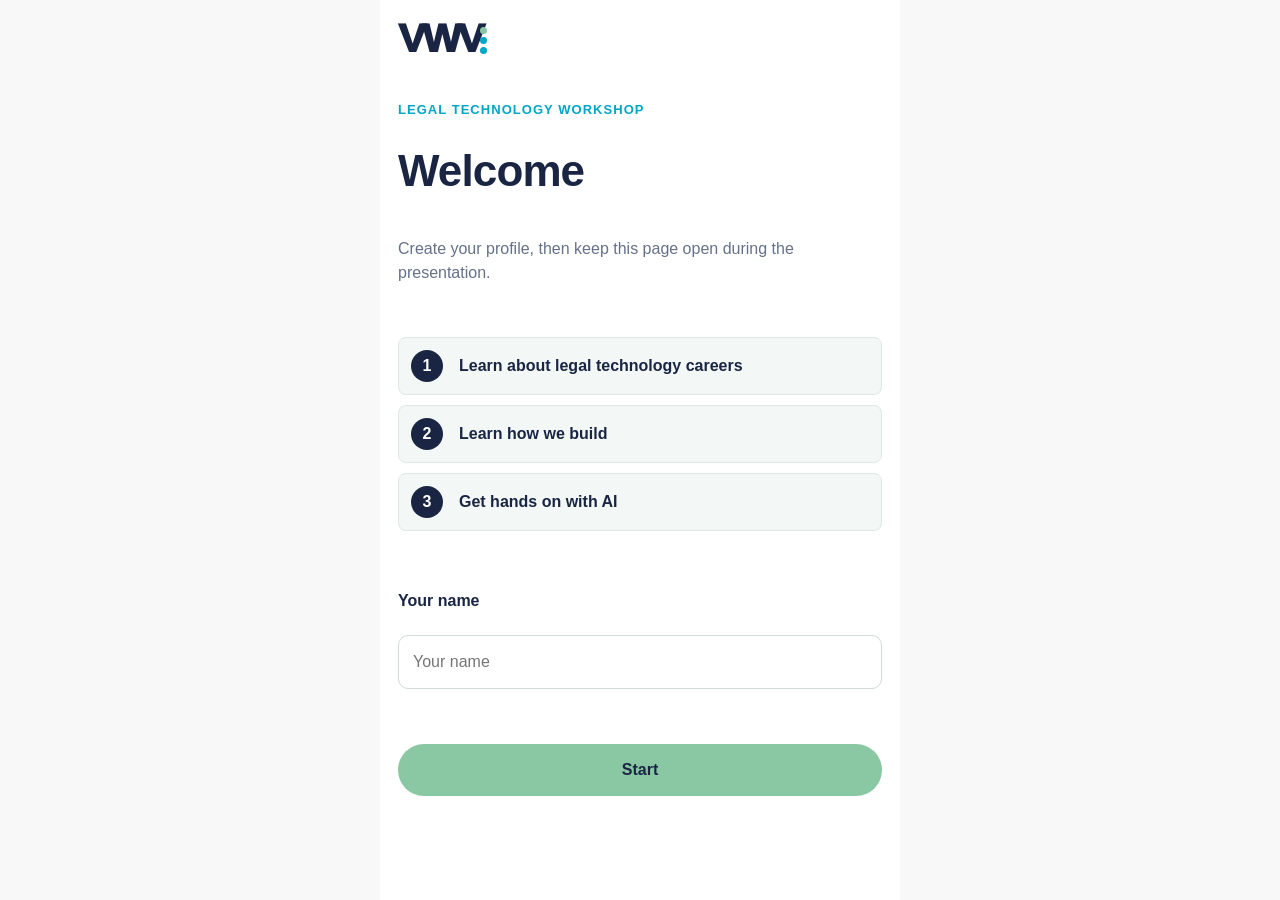
==== static/index.html @ 0f399f02 "Refine VWV brand mark" ====
<!doctype html><html><head><meta charset="utf-8"><meta name="viewport" content="width=device-width,initial-scale=1,viewport-fit=cover"><title>Prompt Playground</title><link rel="stylesheet" href="/static/style.css?v=presentation-26"></head><body><main id="app" class="phone"></main><script src="/static/presentation.js?v=presentation-18"></script><script src="/static/app.js?v=presentation-28"></script></body></html>
---- static/style.css ----
:root{
  --brand-navy:#192543;
  --brand-teal:#00a6c5;
  --brand-mint:#89c8a2;
  --accent:#00a6c5;
  --bg:#f7f8f7;
  --ink:#192543;
  --muted:#657089;
  --surface:#ffffff;
  --surface-soft:#f3f8f6;
  --line:#dfe8e8;
  --line-soft:#edf2f1;
}

*{box-sizing:border-box}
html{min-height:100%;-webkit-text-size-adjust:100%;text-size-adjust:100%}
body{margin:0;min-height:100%;background:var(--bg);color:var(--ink);font-family:"Articulat CF",-apple-system,BlinkMacSystemFont,"Segoe UI",Roboto,Arial,sans-serif;line-height:1.5}
h1,h2,h3{line-height:1.15}
input,textarea,button,select{font:inherit}
input,textarea,select{width:100%;border:1px solid #cfdada;border-radius:10px;padding:14px;background:white;color:var(--ink);font-size:16px}
input:focus,textarea:focus,select:focus{outline:3px solid #00a6c533;border-color:var(--brand-teal)}
textarea{min-height:68dvh;resize:vertical}
textarea.short{min-height:130px}

.brand-mark{display:inline-flex;align-items:center;gap:5px;color:var(--brand-navy);line-height:1}
.brand-mark strong{font-family:"Arial Black","Aptos Black","Segoe UI Black",Arial,sans-serif;font-size:clamp(34px,3vw,52px);font-weight:950;letter-spacing:-.09em;transform:scaleX(1.08);transform-origin:left center}
.brand-dots{display:inline-flex;flex-direction:column;gap:3px;align-self:center;transform:translateY(1px)}
.brand-dots i{display:block;width:.16em;height:.16em;min-width:7px;min-height:7px;max-width:9px;max-height:9px;border-radius:999px;background:var(--brand-teal)}
.brand-dots i:first-child{background:var(--brand-mint)}
.phone{width:min(100%,520px);margin:0 auto;min-height:100dvh;background:white;padding:calc(20px + env(safe-area-inset-top)) max(18px,env(safe-area-inset-left)) calc(104px + env(safe-area-inset-bottom)) max(18px,env(safe-area-inset-right));overflow-x:hidden}
.phone-screen{display:flex;flex-direction:column;gap:14px;min-height:calc(100dvh - 124px - env(safe-area-inset-top) - env(safe-area-inset-bottom));min-width:0}
.phone-head{display:flex;align-items:center;justify-content:space-between;gap:12px;padding-bottom:14px;margin-bottom:6px;border-bottom:1px solid var(--line-soft)}
.phone-head .brand-mark strong{font-size:28px}
.status-live{display:inline-flex;align-items:center;gap:8px;color:var(--brand-navy);font-weight:900}
.status-live::before{content:"";width:9px;height:9px;border-radius:999px;background:var(--brand-mint);box-shadow:0 0 0 4px #89c8a233}
.active-slide-banner{position:relative;display:grid;gap:5px;background:var(--surface-soft);border:1px solid var(--line-soft);border-left:5px solid var(--brand-teal);border-radius:10px;padding:14px 16px;margin:16px 0;color:var(--brand-navy)}
.active-slide-banner span{font-size:12px;font-weight:900;text-transform:uppercase;letter-spacing:.1em;color:var(--brand-teal)}
.active-slide-banner strong{font-size:20px;line-height:1.15}
.active-slide-banner em{font-style:normal;font-size:12px;font-weight:800;letter-spacing:.06em;text-transform:uppercase;color:var(--muted)}
.profile-intro .brand-mark{margin-bottom:28px}
.profile-intro h1{font-size:44px;margin:4px 0 10px;color:var(--brand-navy);letter-spacing:-.02em}
.profile-intro label{display:block;font-weight:900;margin:22px 0 8px}
.outcomes{list-style:none;margin:22px 0;padding:0;display:grid;gap:10px;counter-reset:outcome}
.outcomes li{counter-increment:outcome;display:grid;grid-template-columns:38px 1fr;gap:10px;align-items:center;background:var(--surface-soft);border:1px solid var(--line);border-radius:8px;padding:12px}
.outcomes li::before{content:counter(outcome);display:grid;place-items:center;width:32px;height:32px;border-radius:999px;background:var(--brand-navy);color:white;font-weight:900}
.top{display:flex;justify-content:space-between;gap:12px;align-items:center}
.bot-builder-view,.test-view{min-height:calc(100dvh - 128px - env(safe-area-inset-top) - env(safe-area-inset-bottom))}
.bot-workspace-head{display:flex;align-items:flex-start;justify-content:space-between;gap:12px;padding-bottom:12px;border-bottom:1px solid var(--line-soft)}
.bot-workspace-head strong{display:block;color:var(--muted);font-size:14px;margin-bottom:3px;overflow-wrap:anywhere}
.bot-workspace-head h1{font-size:28px;margin:0;color:var(--brand-navy);letter-spacing:-.02em}
.test-head h1{font-size:34px}
.badge,.tag{font-size:13px;color:var(--brand-navy);background:var(--surface-soft);border:1px solid var(--line);border-radius:999px;padding:4px 10px}
.instruction-editor{display:flex;flex:1;min-height:0;flex-direction:column;gap:8px;font-weight:900}
.instruction-editor span{font-size:13px;text-transform:uppercase;letter-spacing:.08em;color:var(--brand-teal)}
.instruction-input{flex:1;min-height:clamp(360px,58dvh,720px);line-height:1.45;border-radius:14px;background:#fbfdfc;box-shadow:inset 0 1px 0 #19254308}
.class-requirements{background:var(--surface-soft);border:1px solid var(--line);border-radius:10px;padding:12px 14px}
.class-requirements h2{font-size:15px;margin:0 0 8px}
.class-requirements ul{margin:0;padding-left:19px}
.class-requirements li{margin:4px 0}
.bar{position:fixed;left:50%;bottom:0;transform:translateX(-50%);max-width:520px;width:100%;display:flex;gap:10px;padding:14px max(18px,env(safe-area-inset-left)) calc(14px + env(safe-area-inset-bottom)) max(18px,env(safe-area-inset-right));background:rgba(255,255,255,.97);border-top:1px solid var(--line);box-shadow:0 -12px 34px #19254314;z-index:5}
.bar .btn{flex:1;min-width:0}
.btn{border:0;border-radius:999px;min-height:48px;padding:14px 18px;font-weight:800;cursor:pointer;touch-action:manipulation}
.phone-action{display:flex;gap:10px;margin-top:auto;width:100%}
.phone-action .btn{width:100%}
.primary{background:var(--brand-mint);color:var(--brand-navy)}
.secondary{background:#eef3f2;color:var(--brand-navy)}
.danger{background:#ffe4e6;color:#9f1239}
.danger.confirm-delete-slide{background:#be123c;color:white}
.btn:disabled{opacity:.5;cursor:not-allowed}
.drawer{position:fixed;left:50%;right:auto;bottom:0;transform:translateX(-50%);width:min(100%,520px);background:white;border-radius:18px 18px 0 0;padding:22px max(22px,env(safe-area-inset-left)) calc(22px + env(safe-area-inset-bottom)) max(22px,env(safe-area-inset-right));box-shadow:0 -12px 40px #19254322;z-index:6;max-height:82dvh;overflow:auto}
.close{float:right}

.chat{display:flex;flex-direction:column;gap:12px}
.transcript-chat{flex:1;min-height:180px;padding-bottom:2px}
.msg{max-width:min(86%,420px);padding:12px 14px;border-radius:18px;white-space:pre-wrap;overflow-wrap:anywhere}
.client{align-self:flex-start;background:#f0f2f5}
.bot{align-self:flex-end;background:#e2f4ef}
.label{font-size:12px;color:var(--muted);font-weight:700;margin-bottom:3px}
.typing{display:inline-block;color:var(--muted);min-width:18px;animation:pulse 1s ease-in-out infinite}
@keyframes pulse{50%{opacity:.35}}
.notice{background:#fff7ed;border:1px solid #fed7aa;border-radius:12px;color:#9a3412;padding:10px 12px}
.notice.success{background:#eafaf3;border-color:#bfe6d2;color:#1b6b4b;font-weight:800}
.notice.success::before{content:"\2713  ";font-weight:900}

.score-panel{margin:22px 0 12px;border:1px solid var(--line);border-radius:8px;padding:16px;background:var(--surface-soft)}
.score-panel h3{margin:0 0 10px;font-size:17px}
.objectives{list-style:none;margin:0 0 18px;padding:0;display:grid;gap:8px}
.objectives li{display:flex;gap:10px;align-items:flex-start}
.objectives span{min-width:34px;text-align:center;border-radius:999px;padding:2px 6px;font-size:12px;font-weight:800;background:#eef2f6;color:#475467}
.objectives .yes span{background:#dcfce7;color:#166534}
.objectives small{display:block;color:var(--muted)}
.skills{display:grid;gap:8px;margin-bottom:16px}
.skill{display:grid;grid-template-columns:88px 1fr 44px;gap:10px;align-items:center}
.dots{display:flex;gap:5px}
.dots i{display:block;width:18px;height:10px;border-radius:999px;background:#e4e7ec}
.dots i.on{background:var(--brand-teal)}
.tip{border:2px solid #f9c74f;background:#fff8db;border-radius:8px;padding:14px}
.tip strong{font-size:14px;text-transform:uppercase;letter-spacing:.04em}
.tip p{font-size:18px;font-weight:700;margin:4px 0 0}
.muted{color:var(--muted)}
.eyebrow{font-weight:900;text-transform:uppercase;letter-spacing:.08em;color:var(--brand-teal);font-size:13px;margin:0 0 8px}
.companion-view{padding-bottom:8px}
.companion{display:flex;flex-direction:column;gap:10px;min-width:0}
.companion h1{font-size:34px;margin:6px 0 12px}
.companion p{font-size:18px}
.input-companion{flex:1}
.phone-textarea{flex:1;min-height:clamp(180px,34dvh,360px);resize:none}
.phone-textarea.compact-textarea{flex:none;min-height:clamp(92px,15dvh,140px)}
.phone-list{list-style:none;margin:18px 0 0;padding:0;display:grid;gap:10px}
.phone-list li{display:grid;grid-template-columns:58px minmax(0,1fr);gap:10px;align-items:start;background:#f8fafc;border:1px solid var(--line-soft);border-radius:8px;padding:10px;overflow-wrap:anywhere}
.vote{border:0;border-radius:999px;background:var(--brand-navy);color:white;font-weight:900;padding:6px 8px}

.podium{min-height:100vh;padding:clamp(24px,3vw,56px);background:radial-gradient(130% 90% at 100% -10%,#e9f6f3 0%,#f5f8f7 42%,#f5f8f7 100%)}
.podium-shell{width:100%;max-width:1760px;margin:0 auto}
.podium-header{display:grid;grid-template-columns:minmax(320px,1fr) auto;gap:24px;align-items:center;margin-bottom:22px}
.podium-title .brand-mark{margin-bottom:18px}
.podium-title h1{margin:0;font-size:clamp(34px,3vw,56px);line-height:1.02;color:var(--brand-navy);letter-spacing:-.02em}
.podium-title p{margin:8px 0 0;color:var(--muted);font-size:clamp(17px,1.15vw,22px);font-weight:700}
.podium-actions{display:flex;gap:12px;align-items:center;justify-content:flex-end}
.podium-actions select{min-width:320px;background:var(--surface);font-weight:700}

.summary-strip{display:grid;grid-template-columns:repeat(4,minmax(170px,1fr));gap:16px;margin:0 0 18px}
.summary-strip>div{background:var(--surface);border:1px solid var(--line);border-radius:8px;padding:18px 20px}
.summary-strip span{display:block;color:var(--muted);font-weight:800;font-size:15px}
.summary-strip strong{display:block;font-size:clamp(34px,3vw,52px);line-height:1;margin-top:6px}
.distribution div{display:flex;align-items:end;gap:7px;height:54px;margin-top:8px}
.distribution i,.progression i{display:block;width:20px;border-radius:5px}

.sortbar{display:flex;gap:10px;margin:0 0 18px}
.grid{display:grid;grid-template-columns:repeat(auto-fit,minmax(300px,1fr));gap:18px;align-items:stretch}
.card{background:var(--surface);border:1px solid var(--line);border-radius:8px;padding:22px;cursor:pointer;min-height:230px;display:flex;flex-direction:column}
.card:hover{border-color:var(--brand-teal);transform:translateY(-1px)}
.card h2{font-size:clamp(26px,1.75vw,36px);margin:0 0 8px;overflow-wrap:anywhere}
.card p{margin:8px 0}
.hot{outline:4px solid #b2f7c8}
.card-score{display:flex;align-items:baseline;gap:12px;margin:14px 0 10px}
.card-score strong{font-size:clamp(42px,4vw,72px);line-height:1}
.card-score span{font-size:clamp(20px,1.8vw,30px);font-weight:900}
.progression{display:flex;align-items:end;gap:7px;min-height:50px;margin:10px 0 12px}
.progression.empty{display:block;color:var(--muted);font-weight:800}

.detail-shell{height:calc(100vh - clamp(40px,5vw,96px));display:flex;flex-direction:column;min-height:0}
.detail-header{grid-template-columns:auto 1fr;margin-bottom:14px}
.detail{display:grid;grid-template-columns:minmax(360px,.9fr) minmax(560px,1.1fr);gap:22px;min-height:0;flex:1}
.pane{background:var(--surface);border:1px solid var(--line);border-radius:8px;padding:clamp(20px,1.8vw,34px);overflow:auto;font-size:clamp(20px,1.35vw,28px)}
.pane h2{font-size:clamp(26px,2vw,40px);margin:0 0 18px}
.pane .msg{max-width:88%;font-size:clamp(18px,1.2vw,25px)}
.pane .score-panel{font-size:18px}
.instruction{white-space:pre-wrap;font-family:ui-monospace,SFMono-Regular,Menlo,monospace;font-size:clamp(18px,1.15vw,24px);line-height:1.55}
.history{display:flex;flex-wrap:wrap;gap:8px;margin-top:22px}
.history button{margin:0}
.history .selected{outline:3px solid var(--brand-teal)}
.progression-header{display:flex;gap:12px;align-items:center;flex-wrap:wrap;background:var(--surface);border:1px solid var(--line);border-radius:8px;padding:14px 18px;font-size:clamp(20px,1.8vw,32px);font-weight:900}
.progression-header span{border-radius:999px;padding:6px 12px}

.score-low{background:#fee2e2!important;color:#991b1b!important}
.score-mid{background:#fef3c7!important;color:#92400e!important}
.score-high{background:#dcfce7!important;color:#166534!important}
.progression .score-low,.distribution .score-low{background:#ef4444!important}
.progression .score-mid,.distribution .score-mid{background:#f59e0b!important}
.progression .score-high,.distribution .score-high{background:#22c55e!important}
.podium .score-panel h3{font-size:clamp(24px,1.7vw,34px)}
.podium .tip p{font-size:clamp(22px,1.7vw,32px)}
.podium .skill{grid-template-columns:130px 1fr 60px;font-size:20px}
.podium .dots i{width:28px;height:14px}

.presentation-shell{position:relative;height:calc(100vh - clamp(48px,6vw,112px));display:flex;flex-direction:column;overflow:hidden}
.presentation-shell.slide-enter{animation:podium-slide-forward .28s cubic-bezier(.2,.8,.2,1) both}
.presentation-shell.slide-enter.slide-back{animation-name:podium-slide-back}
@keyframes podium-slide-forward{from{opacity:0;transform:translateX(28px)}to{opacity:1;transform:translateX(0)}}
@keyframes podium-slide-back{from{opacity:0;transform:translateX(-28px)}to{opacity:1;transform:translateX(0)}}
.presentation-top{position:relative;flex:none;display:block;padding-right:clamp(140px,13vw,184px);margin-bottom:clamp(16px,2.6vh,40px)}
.brand-row{display:flex;align-items:center;gap:20px;margin-bottom:clamp(10px,1.6vh,18px);flex-wrap:wrap}
.brand-row .brand-mark strong{font-size:clamp(32px,3.6vh,44px)}
.slide-section{display:inline-flex;align-items:center;font-size:clamp(13px,1vw,15px);font-weight:900;text-transform:uppercase;letter-spacing:.14em;color:var(--brand-teal);background:var(--surface-soft);border:1px solid #cdeaf0;border-radius:999px;padding:7px 15px}
.slide-heading{max-width:1180px}
.presentation-top h1{font-size:clamp(38px,calc(3.1vw + 1.5vh),82px);line-height:1;margin:0;color:var(--brand-navy);letter-spacing:-.035em}
.slide-heading::after{content:"";display:block;width:88px;height:7px;border-radius:999px;margin-top:clamp(12px,1.6vh,24px);background:linear-gradient(90deg,var(--brand-teal),var(--brand-mint))}
.join-box{position:absolute;top:0;right:0;background:white;color:var(--brand-navy);border:1px solid var(--line);border-radius:12px;padding:10px 10px 8px;display:grid;place-items:center;box-shadow:0 10px 28px #19254314}
.qr-code{width:clamp(96px,9vw,120px);height:clamp(96px,9vw,120px);background:white;border:0;border-radius:6px;padding:2px}
.join-caption{display:block;margin-top:6px;font-size:11px;font-weight:900;text-transform:uppercase;letter-spacing:.09em;color:var(--brand-navy)}
.presentation-card{background:transparent;border:0;border-radius:0;padding:clamp(8px,1.4vh,24px) 0;box-shadow:none;flex:1;min-height:0;overflow:auto}
.presentation-card p{font-size:clamp(22px,calc(1.5vw + 1vh),44px);line-height:1.15;margin:0 0 clamp(14px,2.2vh,26px);max-width:1200px}
.presentation-card li{font-size:clamp(19px,calc(0.95vw + 0.85vh),32px)}
.standard-slide ul{display:grid;grid-template-columns:1fr;gap:clamp(9px,1.4vh,14px);margin:clamp(12px,2.2vh,26px) 0 0;padding:0;list-style:none}
.standard-slide li{margin:0;background:var(--surface-soft);border:1px solid var(--line);border-radius:10px;padding:clamp(11px,1.7vh,20px) 22px;font-weight:850}
.interaction-slide{display:grid;grid-template-columns:minmax(0,1.15fr) minmax(280px,.85fr);gap:28px;align-items:stretch;flex:1;min-height:0;overflow:auto}
.activity-metrics{display:grid;grid-template-columns:repeat(3,minmax(120px,1fr));gap:12px;margin:28px 0}
.activity-metrics span{background:var(--surface-soft);border:1px solid var(--line);border-radius:8px;padding:18px;font-weight:900;color:var(--muted)}
.activity-metrics b{display:block;font-size:clamp(38px,4vw,72px);line-height:1;color:var(--ink)}
.activity-callout{background:var(--brand-mint);border:0;border-radius:8px;padding:28px;color:var(--brand-navy)}
.activity-callout strong{display:block;color:var(--brand-navy);font-size:18px;text-transform:uppercase;letter-spacing:.06em}
.activity-callout p{font-size:clamp(28px,2.5vw,46px);font-weight:900;margin:10px 0 0}
.mini-requirements{border-left:6px solid var(--brand-teal);background:var(--surface-soft);border-radius:8px;padding:18px;margin-top:18px}
.mini-requirements h3{margin:0 0 8px}
.mini-requirements li{font-size:20px;margin:4px 0}
.presentation-controls{position:absolute;left:50%;bottom:clamp(14px,2.2vh,26px);transform:translateX(-50%) translateY(150%);z-index:5;display:flex;align-items:center;gap:14px;flex-wrap:wrap;max-width:calc(100% - clamp(24px,5vw,72px));padding:12px 16px;background:var(--surface);border:1px solid var(--line);border-radius:999px;box-shadow:0 16px 44px #19254326;opacity:0;pointer-events:none;transition:transform .28s ease,opacity .28s ease}
.podium.reveal-controls .presentation-controls,.presentation-controls:focus-within{transform:translateX(-50%) translateY(0);opacity:1;pointer-events:auto}
.presenter-hint{position:absolute;left:50%;bottom:clamp(10px,1.6vh,18px);transform:translateX(-50%);z-index:4;pointer-events:none;font-size:11px;font-weight:900;letter-spacing:.14em;text-transform:uppercase;color:var(--muted);background:rgba(255,255,255,.72);border:1px solid var(--line-soft);border-radius:999px;padding:5px 14px;opacity:.66;transition:opacity .2s ease}
.presenter-hint::before{content:"\2303  "}
.podium.reveal-controls .presenter-hint{opacity:0}
.presenter-nav{display:flex;align-items:center;gap:12px}
.presenter-tools{display:flex;align-items:center;gap:8px;flex-wrap:wrap;padding-left:14px;border-left:1px solid var(--line)}
.slide-count{font-weight:900;color:var(--brand-navy);font-size:clamp(18px,1.3vw,22px);letter-spacing:.02em;padding:0 6px;white-space:nowrap}
.slide-count i{color:var(--muted);font-style:normal;margin:0 7px}
.btn.ghost{background:transparent;color:var(--muted);padding:12px 16px}
.btn.ghost:hover{background:var(--surface-soft);color:var(--brand-navy)}
#reset:hover{background:#ffe4e6;color:#9f1239}
.edit-slide-panel{position:fixed;top:24px;right:24px;bottom:24px;width:min(520px,calc(100vw - 48px));z-index:20;background:var(--brand-navy);color:white;border:0;border-radius:8px;box-shadow:0 24px 70px #19254355;padding:22px;overflow:auto}
.edit-slide-panel header{display:flex;align-items:flex-start;justify-content:space-between;gap:14px;margin-bottom:18px}
.edit-slide-panel h2{font-size:28px;margin:0;line-height:1.05;overflow-wrap:anywhere}
.edit-slide-panel .eyebrow{color:var(--brand-mint)}
.edit-slide-panel label{display:block;margin:14px 0;color:#e7f4ef;font-weight:900}
.edit-slide-panel input,.edit-slide-panel textarea,.edit-slide-panel select{margin-top:7px;background:#101b35;color:white;border-color:#3a4968;border-radius:8px;padding:12px;min-height:0}
.edit-slide-panel textarea{resize:vertical}
.edit-slide-panel input:focus,.edit-slide-panel textarea:focus,.edit-slide-panel select:focus{outline:3px solid #00a6c555;border-color:var(--brand-teal)}
.icon-close{border:0;background:#263554;color:white;border-radius:999px;width:40px;height:40px;font-weight:900;cursor:pointer}
.edit-slide-actions{display:flex;justify-content:flex-end;gap:10px;margin-top:18px;flex-wrap:wrap}
.slide-list-panel{position:fixed;top:24px;left:24px;bottom:24px;width:min(620px,calc(100vw - 48px));z-index:19;background:var(--brand-navy);color:white;border:0;border-radius:8px;box-shadow:0 24px 70px #19254355;padding:22px;overflow:auto}
.slide-list-panel header{display:flex;align-items:flex-start;justify-content:space-between;gap:14px;margin-bottom:18px}
.slide-list-panel h2{font-size:34px;margin:0;line-height:1}
.slide-list-panel .eyebrow{color:var(--brand-mint)}
.slide-list-actions{display:flex;align-items:center;justify-content:space-between;gap:12px;margin-bottom:16px}
.slide-list-actions span{color:#cbd5e1;font-weight:800}
.slide-rows{display:grid;gap:0}
.slide-drop-zone{position:relative;height:12px;border-radius:999px;transition:height .16s ease,background .16s ease}
.slide-drop-zone::before{content:"";position:absolute;left:44px;right:12px;top:50%;height:2px;background:#344464;opacity:.35;transform:translateY(-50%);border-radius:999px;transition:height .16s ease,background .16s ease,opacity .16s ease}
.slide-drop-zone.drop-target{height:28px;background:#00a6c51a}
.slide-drop-zone.drop-target::before{height:4px;background:var(--brand-teal);opacity:1}
.slide-row{display:grid;grid-template-columns:34px 44px minmax(0,1fr) auto;gap:10px;align-items:center;background:#101b35;border:1px solid #344464;border-radius:8px;padding:10px;cursor:grab;transition:background .16s ease,border-color .16s ease,box-shadow .16s ease,opacity .16s ease,transform .16s ease}
.slide-row:active{cursor:grabbing}
.slide-row.dragging{opacity:.48;transform:scale(.992)}
.slide-row.selected{border-color:var(--brand-mint);box-shadow:0 0 0 3px #89c8a244}
.drag-handle{display:grid;place-items:center;width:34px;height:44px;border:0;background:transparent;color:var(--brand-mint);font-weight:900;text-align:center;letter-spacing:-1px;border-radius:8px;pointer-events:none}
.drag-handle:focus-visible{outline:3px solid #00a6c555;outline-offset:2px}
.quick-nav-arrow{display:grid;place-items:center;width:44px;height:44px;border:1px solid #3a4968;border-radius:999px;background:#263554;color:white;font-weight:900;cursor:pointer}
.quick-nav-arrow:hover{background:var(--brand-teal);border-color:var(--brand-teal)}
.slide-row-main{border:0;background:transparent;color:white;text-align:left;padding:4px;cursor:pointer;min-width:0}
.slide-row-main strong{display:block;font-size:18px;line-height:1.15;overflow-wrap:anywhere}
.slide-row-main small{display:block;color:#cbd5e1;font-weight:800;margin-top:4px}
.live-slide-pill{display:inline-block;margin-left:8px;background:var(--brand-mint);color:var(--brand-navy);border-radius:999px;padding:3px 8px;font-size:12px;text-transform:uppercase;letter-spacing:.06em;vertical-align:middle}
.curation-layout{display:grid;grid-template-columns:minmax(360px,.9fr) minmax(520px,1.1fr);gap:22px;flex:1;min-height:0}
.curation-layout>section{background:var(--surface);border:1px solid var(--line);border-top:5px solid var(--brand-teal);border-radius:8px;padding:24px;overflow:auto}
.curation-layout h2{font-size:clamp(28px,2vw,42px);margin:0 0 18px}
.idea-pool{display:grid;gap:12px}
.idea-card{background:var(--surface-soft);border:1px solid var(--line);border-radius:8px;padding:16px;display:flex;flex-wrap:wrap;gap:8px;align-items:center;cursor:grab}
.idea-card:active{cursor:grabbing}
.idea-card p{font-size:clamp(18px,1.3vw,26px);margin:0;flex:1 1 100%}
.requirements-idea-pool{gap:7px}
.requirements-idea-card{display:grid;grid-template-columns:minmax(0,1fr) auto;gap:10px;padding:8px 10px;align-items:center;min-height:0}
.requirements-idea-card p{font-size:clamp(14px,.95vw,18px);line-height:1.18;flex:initial;display:-webkit-box;-webkit-line-clamp:2;-webkit-box-orient:vertical;overflow:hidden}
.requirements-idea-card .btn{min-height:34px;padding:7px 11px;font-size:13px}
.drop-zone{outline:2px dashed #a8d9c0;outline-offset:-10px}
.captured-requirements{transition:outline-color .16s ease,background .16s ease}
.captured-requirements.drag-over{outline:2px dashed var(--brand-teal);outline-offset:-10px;background:#00a6c50a}
.captured-list{list-style:none;counter-reset:req;display:grid;gap:clamp(6px,.8vh,10px);margin:0;padding:0}
.captured-list li{counter-increment:req;display:flex;align-items:center;gap:14px;padding:clamp(8px,1vh,12px) 4px;border-bottom:1px solid var(--line-soft);font-size:clamp(17px,1.25vw,24px);font-weight:800;color:var(--brand-navy)}
.captured-list li::before{content:counter(req);flex:none;display:grid;place-items:center;width:30px;height:30px;border-radius:999px;background:var(--brand-navy);color:#fff;font-size:14px;font-weight:900}
.captured-list li span{flex:1;min-width:0;overflow-wrap:anywhere}
.req-remove{flex:none;border:1px solid var(--line);background:transparent;color:var(--muted);border-radius:999px;min-height:0;padding:6px 12px;font-size:13px;font-weight:800;cursor:pointer;transition:background .15s ease,color .15s ease,border-color .15s ease}
.req-remove:hover{background:#ffe4e6;border-color:#ffd0d6;color:#9f1239}
.count-pill{display:inline-grid;place-items:center;min-width:30px;height:26px;padding:0 9px;border-radius:999px;background:var(--surface-soft);border:1px solid #cdeaf0;color:var(--brand-teal);font-size:15px;font-weight:900;vertical-align:middle}
.empty-hint{font-size:clamp(15px,1.05vw,19px);line-height:1.4}
.curation-foot{margin-top:14px;font-size:14px}
.process-stage-board{display:grid;grid-template-columns:repeat(auto-fit,minmax(170px,1fr));gap:12px}
.stage{background:var(--surface-soft);border:1px solid var(--line);border-radius:8px;padding:14px;min-height:190px}
.stage h3{font-size:22px;margin:0 0 12px}
.stage p{background:white;border:1px solid var(--line);border-radius:8px;padding:8px;margin:8px 0}
.qna-review{display:grid;grid-template-columns:minmax(280px,.55fr) minmax(520px,1.45fr);gap:22px;flex:1;min-height:0}
.qna-summary,.question-list{background:var(--surface);border:1px solid var(--line);border-radius:8px;padding:26px}
.qna-summary p{font-size:clamp(24px,2vw,38px);line-height:1.2;margin:0 0 20px}
.qna-summary strong{display:block;font-size:clamp(72px,8vw,140px);line-height:.9}
.qna-summary span{display:block;font-size:clamp(22px,2vw,36px);font-weight:900}
.qna-summary em{display:block;margin-top:16px;color:var(--muted);font-style:normal;font-weight:800}
.question-list{display:grid;gap:12px;overflow:auto}
.question-card{display:grid;grid-template-columns:minmax(0,1fr) auto;gap:16px;align-items:center;background:var(--surface-soft);border:1px solid var(--line);border-radius:8px;padding:18px}
.question-card p{font-size:clamp(20px,1.5vw,30px);font-weight:800;margin:0 0 6px}
.question-card small{display:flex;align-items:center;gap:10px;flex-wrap:wrap;color:var(--muted);font-weight:800}
.question-slide-pill{display:inline-flex;align-items:center;border:1px solid #cdeaf0;background:#fff;color:var(--brand-teal);border-radius:999px;padding:3px 9px;font-size:13px;font-weight:900}
.bot-results-view{display:flex;flex-direction:column;gap:14px;flex:1;min-height:0;overflow:auto}

@media(min-width:1500px){
  .summary-strip{grid-template-columns:1.05fr 1.05fr 1.15fr 1.75fr}
  .grid{grid-template-columns:repeat(auto-fit,minmax(340px,1fr))}
  .card{min-height:260px}
}

@media(max-width:1100px){
  .podium{padding:20px}
  .podium-header{grid-template-columns:1fr;gap:14px}
  .podium-actions{justify-content:flex-start;flex-wrap:wrap}
  .podium-actions select{min-width:min(100%,360px)}
  .summary-strip{grid-template-columns:1fr 1fr}
  .detail-shell{height:auto}
  .detail{grid-template-columns:1fr;height:auto}
  .pane{max-height:none}
  .curation-layout,.interaction-slide,.qna-review{grid-template-columns:1fr}
  .activity-metrics{grid-template-columns:1fr 1fr 1fr}
  .brand-row{gap:16px;flex-wrap:wrap}
}

@media(max-width:700px){
  .summary-strip{grid-template-columns:1fr}
  .grid{grid-template-columns:1fr}
  .sortbar,.podium-actions{flex-direction:column;align-items:stretch}
  .podium-actions select{min-width:0}
  .card-score strong{font-size:38px}
  .presentation-top{padding-right:100px}
  .presentation-top h1{font-size:44px}
  .presentation-controls{flex-wrap:wrap}
  .qr-code{width:84px;height:84px}
  .brand-mark strong{font-size:36px}
}

@media(max-width:430px){
  .phone{width:100%;padding-left:16px;padding-right:16px}
  .phone-screen{gap:12px;min-height:calc(100dvh - 116px - env(safe-area-inset-top) - env(safe-area-inset-bottom))}
  .profile-intro h1{font-size:40px}
  .outcomes li{grid-template-columns:34px 1fr;padding:11px}
  .top{align-items:flex-start}
  .top h2{font-size:24px;margin:0}
  .bot-builder-view,.test-view{gap:12px;min-height:calc(100dvh - 118px - env(safe-area-inset-top) - env(safe-area-inset-bottom))}
  .bot-workspace-head{align-items:flex-start;gap:10px}
  .bot-workspace-head h1{font-size:25px}
  .test-head h1{font-size:30px}
  .tag,.badge{font-size:12px;padding:4px 9px;white-space:normal;text-align:right}
  .instruction-input{min-height:52dvh;border-radius:12px}
  .class-requirements{padding:11px 12px}
  textarea{min-height:58dvh}
  textarea.short{min-height:150px}
  .companion h1{font-size:30px}
  .companion p{font-size:17px}
  .phone-textarea{min-height:30dvh}
  .active-slide-banner{margin:14px 0;padding:12px 14px}
  .active-slide-banner strong{font-size:18px}
  .bar{gap:8px}
  .bar .btn{padding-left:12px;padding-right:12px}
  .chat{gap:10px}
  .msg{max-width:92%;padding:11px 13px}
  .score-panel{margin:18px -2px 10px;padding:14px}
  .objectives li{gap:8px}
  .skill{grid-template-columns:76px 1fr 38px;gap:8px;font-size:14px}
  .dots{gap:4px}
  .dots i{width:14px;height:10px}
  .tip p{font-size:16px}
  .phone-list li{grid-template-columns:50px 1fr}
}

@media(prefers-reduced-motion:reduce){
  .presentation-shell.slide-enter{animation:none}
}
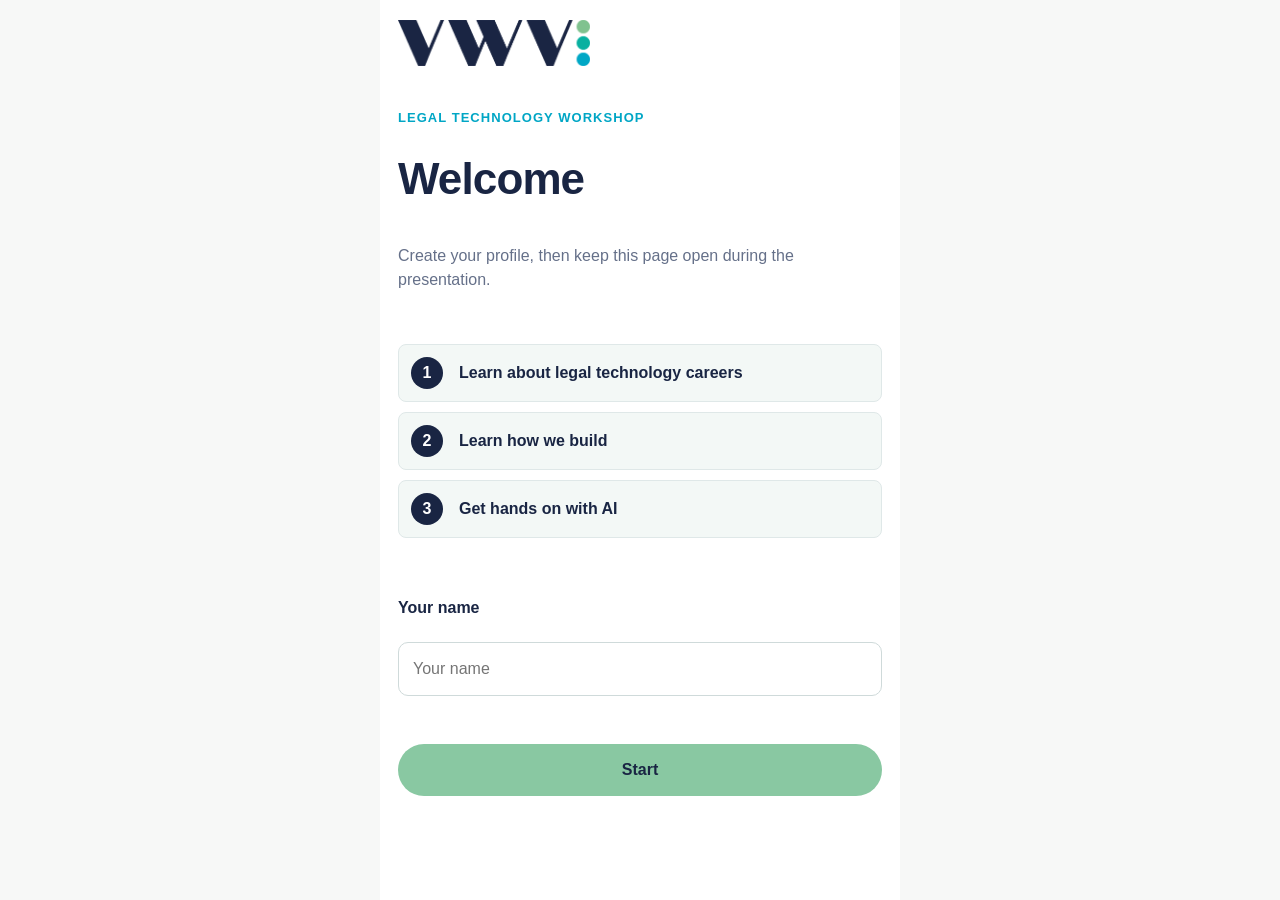
==== commit 74f91634: "Use official VWV logo asset and polish requirements views Replace the recreated text/dots wordmark w" ====
--- a/static/index.html
+++ b/static/index.html
@@ -1 +1 @@
-<!doctype html><html><head><meta charset="utf-8"><meta name="viewport" content="width=device-width,initial-scale=1,viewport-fit=cover"><title>Prompt Playground</title><link rel="stylesheet" href="/static/style.css?v=presentation-26"></head><body><main id="app" class="phone"></main><script src="/static/presentation.js?v=presentation-18"></script><script src="/static/app.js?v=presentation-28"></script></body></html>
+<!doctype html><html><head><meta charset="utf-8"><meta name="viewport" content="width=device-width,initial-scale=1,viewport-fit=cover"><title>Prompt Playground</title><link rel="stylesheet" href="/static/style.css?v=presentation-27"></head><body><main id="app" class="phone"></main><script src="/static/presentation.js?v=presentation-18"></script><script src="/static/app.js?v=presentation-29"></script></body></html>
--- a/static/style.css
+++ b/static/style.css
@@ -22,22 +22,18 @@
 textarea{min-height:68dvh;resize:vertical}
 textarea.short{min-height:130px}
 
-.brand-mark{display:inline-flex;align-items:center;gap:5px;color:var(--brand-navy);line-height:1}
-.brand-mark strong{font-family:"Arial Black","Aptos Black","Segoe UI Black",Arial,sans-serif;font-size:clamp(34px,3vw,52px);font-weight:950;letter-spacing:-.09em;transform:scaleX(1.08);transform-origin:left center}
-.brand-dots{display:inline-flex;flex-direction:column;gap:3px;align-self:center;transform:translateY(1px)}
-.brand-dots i{display:block;width:.16em;height:.16em;min-width:7px;min-height:7px;max-width:9px;max-height:9px;border-radius:999px;background:var(--brand-teal)}
-.brand-dots i:first-child{background:var(--brand-mint)}
+.brand-mark{display:block;height:clamp(28px,2.6vw,42px);width:auto;align-self:center;flex:none}
 .phone{width:min(100%,520px);margin:0 auto;min-height:100dvh;background:white;padding:calc(20px + env(safe-area-inset-top)) max(18px,env(safe-area-inset-left)) calc(104px + env(safe-area-inset-bottom)) max(18px,env(safe-area-inset-right));overflow-x:hidden}
 .phone-screen{display:flex;flex-direction:column;gap:14px;min-height:calc(100dvh - 124px - env(safe-area-inset-top) - env(safe-area-inset-bottom));min-width:0}
 .phone-head{display:flex;align-items:center;justify-content:space-between;gap:12px;padding-bottom:14px;margin-bottom:6px;border-bottom:1px solid var(--line-soft)}
-.phone-head .brand-mark strong{font-size:28px}
+.phone-head .brand-mark{height:22px}
 .status-live{display:inline-flex;align-items:center;gap:8px;color:var(--brand-navy);font-weight:900}
 .status-live::before{content:"";width:9px;height:9px;border-radius:999px;background:var(--brand-mint);box-shadow:0 0 0 4px #89c8a233}
 .active-slide-banner{position:relative;display:grid;gap:5px;background:var(--surface-soft);border:1px solid var(--line-soft);border-left:5px solid var(--brand-teal);border-radius:10px;padding:14px 16px;margin:16px 0;color:var(--brand-navy)}
 .active-slide-banner span{font-size:12px;font-weight:900;text-transform:uppercase;letter-spacing:.1em;color:var(--brand-teal)}
 .active-slide-banner strong{font-size:20px;line-height:1.15}
 .active-slide-banner em{font-style:normal;font-size:12px;font-weight:800;letter-spacing:.06em;text-transform:uppercase;color:var(--muted)}
-.profile-intro .brand-mark{margin-bottom:28px}
+.profile-intro .brand-mark{margin-bottom:28px;height:clamp(34px,11vw,46px);align-self:flex-start}
 .profile-intro h1{font-size:44px;margin:4px 0 10px;color:var(--brand-navy);letter-spacing:-.02em}
 .profile-intro label{display:block;font-weight:900;margin:22px 0 8px}
 .outcomes{list-style:none;margin:22px 0;padding:0;display:grid;gap:10px;counter-reset:outcome}
@@ -171,7 +167,7 @@
 @keyframes podium-slide-back{from{opacity:0;transform:translateX(-28px)}to{opacity:1;transform:translateX(0)}}
 .presentation-top{position:relative;flex:none;display:block;padding-right:clamp(140px,13vw,184px);margin-bottom:clamp(16px,2.6vh,40px)}
 .brand-row{display:flex;align-items:center;gap:20px;margin-bottom:clamp(10px,1.6vh,18px);flex-wrap:wrap}
-.brand-row .brand-mark strong{font-size:clamp(32px,3.6vh,44px)}
+.brand-row .brand-mark{height:clamp(26px,3vh,38px)}
 .slide-section{display:inline-flex;align-items:center;font-size:clamp(13px,1vw,15px);font-weight:900;text-transform:uppercase;letter-spacing:.14em;color:var(--brand-teal);background:var(--surface-soft);border:1px solid #cdeaf0;border-radius:999px;padding:7px 15px}
 .slide-heading{max-width:1180px}
 .presentation-top h1{font-size:clamp(38px,calc(3.1vw + 1.5vh),82px);line-height:1;margin:0;color:var(--brand-navy);letter-spacing:-.035em}
@@ -309,7 +305,7 @@
   .presentation-top h1{font-size:44px}
   .presentation-controls{flex-wrap:wrap}
   .qr-code{width:84px;height:84px}
-  .brand-mark strong{font-size:36px}
+  .brand-mark{height:30px}
 }
 
 @media(max-width:430px){
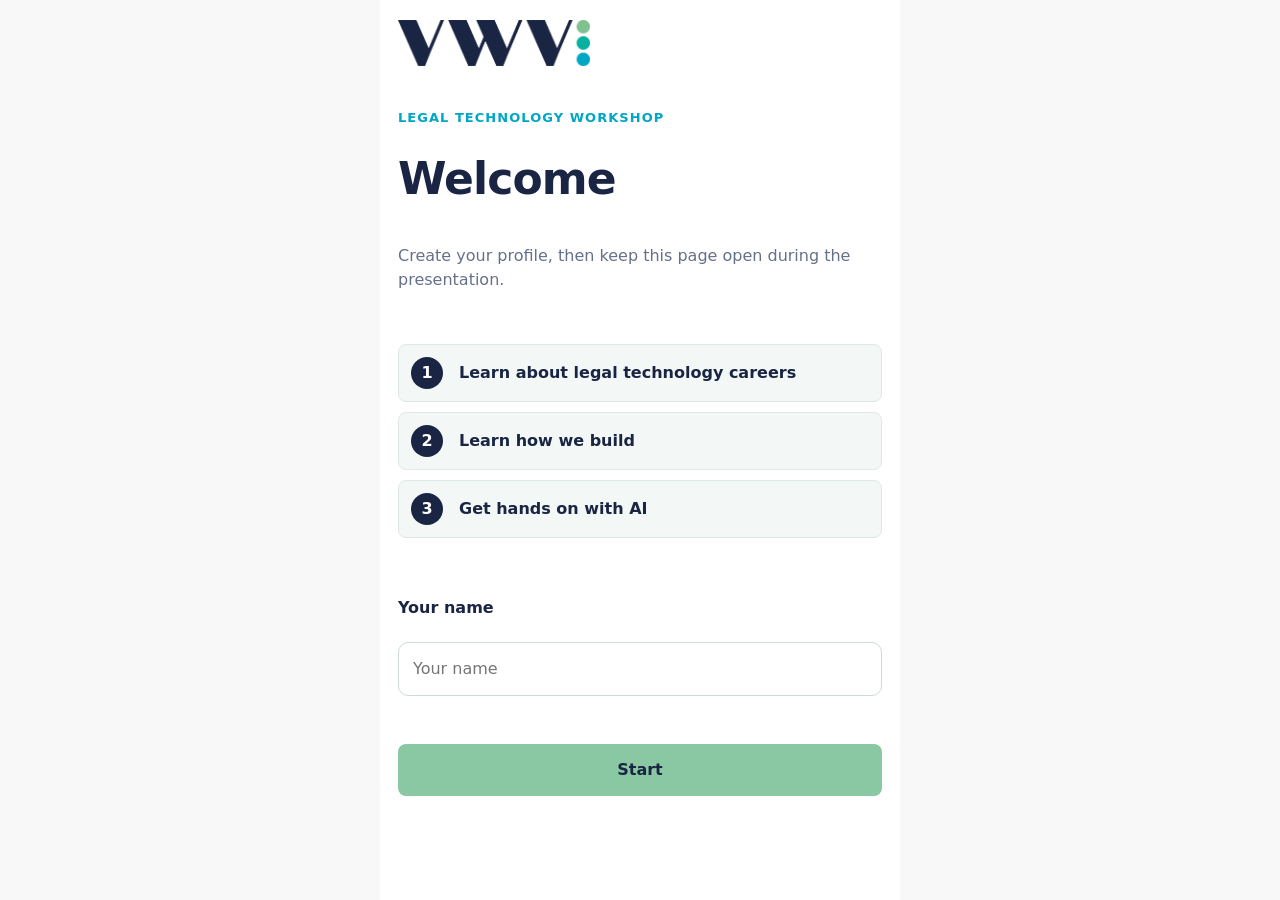
==== commit 2aff2134: "Polish workshop presentation interfaces" ====
--- a/static/index.html
+++ b/static/index.html
@@ -1 +1 @@
-<!doctype html><html><head><meta charset="utf-8"><meta name="viewport" content="width=device-width,initial-scale=1,viewport-fit=cover"><title>Prompt Playground</title><link rel="stylesheet" href="/static/style.css?v=presentation-27"></head><body><main id="app" class="phone"></main><script src="/static/presentation.js?v=presentation-18"></script><script src="/static/app.js?v=presentation-29"></script></body></html>
+<!doctype html><html><head><meta charset="utf-8"><meta name="viewport" content="width=device-width,initial-scale=1,viewport-fit=cover"><title>Prompt Playground</title><link rel="stylesheet" href="/static/style.css?v=presentation-31"></head><body><main id="app" class="phone"></main><script src="/static/presentation.js?v=presentation-20"></script><script src="/static/app.js?v=presentation-33"></script></body></html>
--- a/static/style.css
+++ b/static/style.css
@@ -13,8 +13,9 @@
 }
 
 *{box-sizing:border-box}
+[hidden]{display:none!important}
 html{min-height:100%;-webkit-text-size-adjust:100%;text-size-adjust:100%}
-body{margin:0;min-height:100%;background:var(--bg);color:var(--ink);font-family:"Articulat CF",-apple-system,BlinkMacSystemFont,"Segoe UI",Roboto,Arial,sans-serif;line-height:1.5}
+body{margin:0;min-height:100%;background:var(--bg);color:var(--ink);font-family:system-ui,-apple-system,BlinkMacSystemFont,"Segoe UI",Arial,sans-serif;line-height:1.5}
 h1,h2,h3{line-height:1.15}
 input,textarea,button,select{font:inherit}
 input,textarea,select{width:100%;border:1px solid #cfdada;border-radius:10px;padding:14px;background:white;color:var(--ink);font-size:16px}
@@ -29,6 +30,7 @@
 .phone-head .brand-mark{height:22px}
 .status-live{display:inline-flex;align-items:center;gap:8px;color:var(--brand-navy);font-weight:900}
 .status-live::before{content:"";width:9px;height:9px;border-radius:999px;background:var(--brand-mint);box-shadow:0 0 0 4px #89c8a233}
+.status-live.paused::before{background:#d99022;box-shadow:0 0 0 4px #d9902233}
 .active-slide-banner{position:relative;display:grid;gap:5px;background:var(--surface-soft);border:1px solid var(--line-soft);border-left:5px solid var(--brand-teal);border-radius:10px;padding:14px 16px;margin:16px 0;color:var(--brand-navy)}
 .active-slide-banner span{font-size:12px;font-weight:900;text-transform:uppercase;letter-spacing:.1em;color:var(--brand-teal)}
 .active-slide-banner strong{font-size:20px;line-height:1.15}
@@ -48,6 +50,8 @@
 .badge,.tag{font-size:13px;color:var(--brand-navy);background:var(--surface-soft);border:1px solid var(--line);border-radius:999px;padding:4px 10px}
 .instruction-editor{display:flex;flex:1;min-height:0;flex-direction:column;gap:8px;font-weight:900}
 .instruction-editor span{font-size:13px;text-transform:uppercase;letter-spacing:.08em;color:var(--brand-teal)}
+.instruction-editor-head{display:flex;align-items:center;justify-content:space-between;gap:12px}
+.instruction-editor-head small,.input-meta{color:var(--muted);font-size:12px;font-weight:800}
 .instruction-input{flex:1;min-height:clamp(360px,58dvh,720px);line-height:1.45;border-radius:14px;background:#fbfdfc;box-shadow:inset 0 1px 0 #19254308}
 .class-requirements{background:var(--surface-soft);border:1px solid var(--line);border-radius:10px;padding:12px 14px}
 .class-requirements h2{font-size:15px;margin:0 0 8px}
@@ -55,16 +59,29 @@
 .class-requirements li{margin:4px 0}
 .bar{position:fixed;left:50%;bottom:0;transform:translateX(-50%);max-width:520px;width:100%;display:flex;gap:10px;padding:14px max(18px,env(safe-area-inset-left)) calc(14px + env(safe-area-inset-bottom)) max(18px,env(safe-area-inset-right));background:rgba(255,255,255,.97);border-top:1px solid var(--line);box-shadow:0 -12px 34px #19254314;z-index:5}
 .bar .btn{flex:1;min-width:0}
-.btn{border:0;border-radius:999px;min-height:48px;padding:14px 18px;font-weight:800;cursor:pointer;touch-action:manipulation}
+.btn{border:0;border-radius:8px;min-height:48px;padding:14px 18px;font-weight:800;cursor:pointer;touch-action:manipulation;transition:background .15s ease,border-color .15s ease,color .15s ease,opacity .15s ease}
+.btn:focus-visible,.vote:focus-visible,.card:focus-visible,.icon-close:focus-visible{outline:3px solid #00a6c566;outline-offset:3px}
 .phone-action{display:flex;gap:10px;margin-top:auto;width:100%}
 .phone-action .btn{width:100%}
 .primary{background:var(--brand-mint);color:var(--brand-navy)}
 .secondary{background:#eef3f2;color:var(--brand-navy)}
+.primary:hover:not(:disabled){background:#78bc95}
+.secondary:hover:not(:disabled){background:#e1e9e7}
 .danger{background:#ffe4e6;color:#9f1239}
 .danger.confirm-delete-slide{background:#be123c;color:white}
 .btn:disabled{opacity:.5;cursor:not-allowed}
-.drawer{position:fixed;left:50%;right:auto;bottom:0;transform:translateX(-50%);width:min(100%,520px);background:white;border-radius:18px 18px 0 0;padding:22px max(22px,env(safe-area-inset-left)) calc(22px + env(safe-area-inset-bottom)) max(22px,env(safe-area-inset-right));box-shadow:0 -12px 40px #19254322;z-index:6;max-height:82dvh;overflow:auto}
-.close{float:right}
+.phone .btn[aria-busy="true"]{position:relative;cursor:wait}
+.phone .btn[aria-busy="true"]::after{content:"";width:12px;height:12px;margin-left:9px;border:2px solid currentColor;border-right-color:transparent;border-radius:50%;display:inline-block;vertical-align:-2px;animation:pending-spin .7s linear infinite}
+.phone .connection-view{justify-content:space-between}
+.phone .connection-copy{display:grid;gap:10px;margin:auto 0;padding:28px 0}
+.phone .connection-copy h1{font-size:clamp(34px,11vw,46px);margin:0;color:var(--brand-navy)}
+.phone .connection-copy p{margin:0;font-size:18px}
+.drawer-open{overflow:hidden}
+.drawer-backdrop{position:fixed;inset:0;z-index:6;background:#19254355}
+.drawer{position:fixed;left:50%;right:auto;bottom:0;transform:translateX(-50%);width:min(100%,520px);background:white;border-radius:12px 12px 0 0;padding:14px max(22px,env(safe-area-inset-left)) calc(22px + env(safe-area-inset-bottom)) max(22px,env(safe-area-inset-right));box-shadow:0 -12px 40px #19254322;z-index:7;max-height:82dvh;overflow:auto;touch-action:pan-y}
+.drawer-handle{width:42px;height:4px;border-radius:999px;background:#cfdada;margin:0 auto 10px}
+.drawer-close{float:right}
+.sr-only{position:absolute!important;width:1px!important;height:1px!important;padding:0!important;margin:-1px!important;overflow:hidden!important;clip:rect(0,0,0,0)!important;white-space:nowrap!important;border:0!important}
 
 .chat{display:flex;flex-direction:column;gap:12px}
 .transcript-chat{flex:1;min-height:180px;padding-bottom:2px}
@@ -74,9 +91,14 @@
 .label{font-size:12px;color:var(--muted);font-weight:700;margin-bottom:3px}
 .typing{display:inline-block;color:var(--muted);min-width:18px;animation:pulse 1s ease-in-out infinite}
 @keyframes pulse{50%{opacity:.35}}
-.notice{background:#fff7ed;border:1px solid #fed7aa;border-radius:12px;color:#9a3412;padding:10px 12px}
+.phone .notice-slot:empty{display:none}
+.notice{display:flex;align-items:center;justify-content:space-between;gap:12px;background:#fff7ed;border:1px solid #fed7aa;border-radius:8px;color:#9a3412;padding:10px 12px}
 .notice.success{background:#eafaf3;border-color:#bfe6d2;color:#1b6b4b;font-weight:800}
 .notice.success::before{content:"\2713  ";font-weight:900}
+.phone .notice.connection{background:#f2f7f8;border-color:#cde3e7;color:var(--brand-navy)}
+.phone .notice-retry{flex:none;border:1px solid #b8d7dc;border-radius:999px;background:white;color:var(--brand-navy);min-height:36px;padding:7px 12px;font-weight:900;cursor:pointer}
+.phone .notice-retry:hover{border-color:var(--brand-teal)}
+.phone .notice-retry:focus-visible{outline:3px solid #00a6c555;outline-offset:2px}
 
 .score-panel{margin:22px 0 12px;border:1px solid var(--line);border-radius:8px;padding:16px;background:var(--surface-soft)}
 .score-panel h3{margin:0 0 10px;font-size:17px}
@@ -99,14 +121,21 @@
 .companion{display:flex;flex-direction:column;gap:10px;min-width:0}
 .companion h1{font-size:34px;margin:6px 0 12px}
 .companion p{font-size:18px}
+.passive-companion{margin:auto 0}
+.passive-companion p{font-size:clamp(20px,6vw,28px);line-height:1.35;color:var(--brand-navy)}
 .input-companion{flex:1}
+.input-meta{display:flex;justify-content:flex-end;margin-top:-5px}
 .phone-textarea{flex:1;min-height:clamp(180px,34dvh,360px);resize:none}
 .phone-textarea.compact-textarea{flex:none;min-height:clamp(92px,15dvh,140px)}
 .phone-list{list-style:none;margin:18px 0 0;padding:0;display:grid;gap:10px}
 .phone-list li{display:grid;grid-template-columns:58px minmax(0,1fr);gap:10px;align-items:start;background:#f8fafc;border:1px solid var(--line-soft);border-radius:8px;padding:10px;overflow-wrap:anywhere}
 .vote{border:0;border-radius:999px;background:var(--brand-navy);color:white;font-weight:900;padding:6px 8px}
-
-.podium{min-height:100vh;padding:clamp(24px,3vw,56px);background:radial-gradient(130% 90% at 100% -10%,#e9f6f3 0%,#f5f8f7 42%,#f5f8f7 100%)}
+.phone .vote:disabled{background:#d8e0e5;color:#5b667a;cursor:not-allowed}
+.phone .vote[aria-busy="true"]{cursor:wait}
+
+@keyframes pending-spin{to{transform:rotate(360deg)}}
+
+.podium{min-height:100vh;padding:clamp(24px,3vw,56px);background:var(--bg)}
 .podium-shell{width:100%;max-width:1760px;margin:0 auto}
 .podium-header{display:grid;grid-template-columns:minmax(320px,1fr) auto;gap:24px;align-items:center;margin-bottom:22px}
 .podium-title .brand-mark{margin-bottom:18px}
@@ -128,20 +157,29 @@
 .card:hover{border-color:var(--brand-teal);transform:translateY(-1px)}
 .card h2{font-size:clamp(26px,1.75vw,36px);margin:0 0 8px;overflow-wrap:anywhere}
 .card p{margin:8px 0}
-.hot{outline:4px solid #b2f7c8}
+.hot{border-color:#8cc9a4;box-shadow:inset 4px 0 0 var(--brand-mint)}
 .card-score{display:flex;align-items:baseline;gap:12px;margin:14px 0 10px}
 .card-score strong{font-size:clamp(42px,4vw,72px);line-height:1}
 .card-score span{font-size:clamp(20px,1.8vw,30px);font-weight:900}
 .progression{display:flex;align-items:end;gap:7px;min-height:50px;margin:10px 0 12px}
 .progression.empty{display:block;color:var(--muted);font-weight:800}
 
+.result-detail-overlay{position:fixed;inset:0;z-index:30;background:rgba(25,37,67,.24);backdrop-filter:blur(5px);padding:clamp(20px,3vw,48px)}
+.result-detail-overlay .detail-shell{height:100%;max-width:1760px;margin:0 auto;background:var(--bg);border-radius:10px;padding:clamp(20px,3vw,48px);box-shadow:0 24px 80px #19254366}
 .detail-shell{height:calc(100vh - clamp(40px,5vw,96px));display:flex;flex-direction:column;min-height:0}
 .detail-header{grid-template-columns:auto 1fr;margin-bottom:14px}
-.detail{display:grid;grid-template-columns:minmax(360px,.9fr) minmax(560px,1.1fr);gap:22px;min-height:0;flex:1}
+.detail{display:grid;grid-template-columns:minmax(280px,.78fr) minmax(360px,1fr) minmax(300px,.84fr);gap:14px;min-height:0;flex:1}
 .pane{background:var(--surface);border:1px solid var(--line);border-radius:8px;padding:clamp(20px,1.8vw,34px);overflow:auto;font-size:clamp(20px,1.35vw,28px)}
 .pane h2{font-size:clamp(26px,2vw,40px);margin:0 0 18px}
 .pane .msg{max-width:88%;font-size:clamp(18px,1.2vw,25px)}
 .pane .score-panel{font-size:18px}
+.detail-score-pane .score-panel{margin:0;background:transparent!important;color:var(--ink)!important;border:0;padding:0}
+.detail-score-pane .objectives{gap:6px;margin-bottom:14px}
+.detail-score-pane .tip{margin-top:14px}
+.detail-score-pane .score-panel h3{font-size:clamp(18px,1.35vw,24px)}
+.detail-score-pane .tip p{font-size:clamp(17px,1.2vw,22px)}
+.detail-score-pane .skill{grid-template-columns:88px 1fr 48px;font-size:16px}
+.detail-score-pane .dots i{width:18px;height:11px}
 .instruction{white-space:pre-wrap;font-family:ui-monospace,SFMono-Regular,Menlo,monospace;font-size:clamp(18px,1.15vw,24px);line-height:1.55}
 .history{display:flex;flex-wrap:wrap;gap:8px;margin-top:22px}
 .history button{margin:0}
@@ -160,26 +198,42 @@
 .podium .skill{grid-template-columns:130px 1fr 60px;font-size:20px}
 .podium .dots i{width:28px;height:14px}
 
-.presentation-shell{position:relative;height:calc(100vh - clamp(48px,6vw,112px));display:flex;flex-direction:column;overflow:hidden}
+.presentation-shell{position:relative;height:calc(100vh - clamp(48px,6vw,112px));display:flex;flex-direction:column;overflow:hidden;padding-left:clamp(28px,2.2vw,40px)}
+.vwv-slide-rail{position:absolute;inset:0 auto 0 0;width:12px;background:var(--brand-navy);display:flex;flex-direction:column;align-items:center;gap:7px;padding-top:26px}
+.vwv-slide-rail i{display:block;width:6px;height:6px;border-radius:999px;background:var(--brand-mint)}
+.vwv-slide-rail i:nth-child(2){background:var(--brand-teal)}
+.vwv-slide-rail i:nth-child(3){background:#16b5c8}
 .presentation-shell.slide-enter{animation:podium-slide-forward .28s cubic-bezier(.2,.8,.2,1) both}
 .presentation-shell.slide-enter.slide-back{animation-name:podium-slide-back}
 @keyframes podium-slide-forward{from{opacity:0;transform:translateX(28px)}to{opacity:1;transform:translateX(0)}}
 @keyframes podium-slide-back{from{opacity:0;transform:translateX(-28px)}to{opacity:1;transform:translateX(0)}}
-.presentation-top{position:relative;flex:none;display:block;padding-right:clamp(140px,13vw,184px);margin-bottom:clamp(16px,2.6vh,40px)}
-.brand-row{display:flex;align-items:center;gap:20px;margin-bottom:clamp(10px,1.6vh,18px);flex-wrap:wrap}
+.presentation-top{position:relative;flex:none;display:grid;grid-template-columns:minmax(0,1fr) auto;gap:clamp(22px,3vw,48px);align-items:start;margin-bottom:clamp(14px,2vh,28px)}
+.brand-row{display:flex;align-items:center;margin-bottom:clamp(10px,1.6vh,18px)}
 .brand-row .brand-mark{height:clamp(26px,3vh,38px)}
 .slide-section{display:inline-flex;align-items:center;font-size:clamp(13px,1vw,15px);font-weight:900;text-transform:uppercase;letter-spacing:.14em;color:var(--brand-teal);background:var(--surface-soft);border:1px solid #cdeaf0;border-radius:999px;padding:7px 15px}
-.slide-heading{max-width:1180px}
-.presentation-top h1{font-size:clamp(38px,calc(3.1vw + 1.5vh),82px);line-height:1;margin:0;color:var(--brand-navy);letter-spacing:-.035em}
-.slide-heading::after{content:"";display:block;width:88px;height:7px;border-radius:999px;margin-top:clamp(12px,1.6vh,24px);background:linear-gradient(90deg,var(--brand-teal),var(--brand-mint))}
-.join-box{position:absolute;top:0;right:0;background:white;color:var(--brand-navy);border:1px solid var(--line);border-radius:12px;padding:10px 10px 8px;display:grid;place-items:center;box-shadow:0 10px 28px #19254314}
+.slide-heading{min-width:0;max-width:1180px}
+.presentation-top h1{display:flex;align-items:center;gap:clamp(12px,1.3vw,20px);flex-wrap:wrap;font-size:clamp(38px,calc(3.1vw + 1.5vh),82px);line-height:1;margin:0;color:var(--brand-navy);letter-spacing:-.035em;overflow-wrap:anywhere}
+.slide-title-text{min-width:min(100%,520px);flex:1 1 auto}
+.slide-number-badge{flex:none;display:inline-flex;align-items:baseline;gap:4px;border:1px solid #cdeaf0;background:var(--surface-soft);color:var(--brand-navy);border-radius:999px;padding:8px 14px 8px 12px;font-size:clamp(15px,1.15vw,22px);font-weight:950;line-height:1;letter-spacing:0}
+.slide-number-badge span{display:inline-grid;place-items:center;min-width:1.65em;height:1.65em;border-radius:999px;background:var(--brand-navy);color:#fff;font-size:.82em}
+.slide-number-badge i{font-style:normal;color:var(--brand-teal);font-weight:900}
+.slide-heading::after{content:"";display:block;width:88px;height:6px;border-radius:999px;margin-top:clamp(12px,1.6vh,24px);background:var(--brand-teal)}
+.join-box{position:static;background:white;color:var(--brand-navy);border:1px solid var(--line);border-radius:8px;padding:8px;display:grid;place-items:center}
 .qr-code{width:clamp(96px,9vw,120px);height:clamp(96px,9vw,120px);background:white;border:0;border-radius:6px;padding:2px}
 .join-caption{display:block;margin-top:6px;font-size:11px;font-weight:900;text-transform:uppercase;letter-spacing:.09em;color:var(--brand-navy)}
-.presentation-card{background:transparent;border:0;border-radius:0;padding:clamp(8px,1.4vh,24px) 0;box-shadow:none;flex:1;min-height:0;overflow:auto}
+.presentation-card{background:transparent;border:0;border-radius:0;padding:clamp(8px,1.4vh,24px) 0;box-shadow:none;flex:1;min-height:0;overflow:hidden}
 .presentation-card p{font-size:clamp(22px,calc(1.5vw + 1vh),44px);line-height:1.15;margin:0 0 clamp(14px,2.2vh,26px);max-width:1200px}
 .presentation-card li{font-size:clamp(19px,calc(0.95vw + 0.85vh),32px)}
-.standard-slide ul{display:grid;grid-template-columns:1fr;gap:clamp(9px,1.4vh,14px);margin:clamp(12px,2.2vh,26px) 0 0;padding:0;list-style:none}
-.standard-slide li{margin:0;background:var(--surface-soft);border:1px solid var(--line);border-radius:10px;padding:clamp(11px,1.7vh,20px) 22px;font-weight:850}
+.standard-slide ul{display:grid;grid-template-columns:1fr;gap:0;margin:clamp(12px,2.2vh,26px) 0 0;padding:0;list-style:none}
+.standard-slide li{position:relative;margin:0;background:transparent;border:0;border-bottom:1px solid var(--line);border-radius:0;padding:clamp(11px,1.7vh,20px) 12px clamp(11px,1.7vh,20px) 34px;font-weight:850}
+.standard-slide li::before{content:"";position:absolute;left:8px;top:50%;width:8px;height:8px;border-radius:999px;background:var(--brand-teal);transform:translateY(-50%)}
+.standard-slide.has-image{display:grid;gap:clamp(18px,2vw,34px);align-items:stretch}
+.standard-slide.has-image.has-bullets{grid-template-columns:minmax(0,1.08fr) minmax(320px,.92fr)}
+.standard-slide-copy{min-width:0}
+.slide-image-frame{margin:0;min-width:0;overflow:hidden;background:var(--surface-soft);border:1px solid var(--line);border-radius:12px;display:grid;place-items:center}
+.slide-image-frame img{display:block;width:100%;height:100%;object-fit:contain}
+.standard-slide.has-bullets .slide-image-frame{height:min(52vh,620px);align-self:start}
+.standard-slide.no-bullets .slide-image-frame{width:100%;height:clamp(280px,50vh,640px)}
 .interaction-slide{display:grid;grid-template-columns:minmax(0,1.15fr) minmax(280px,.85fr);gap:28px;align-items:stretch;flex:1;min-height:0;overflow:auto}
 .activity-metrics{display:grid;grid-template-columns:repeat(3,minmax(120px,1fr));gap:12px;margin:28px 0}
 .activity-metrics span{background:var(--surface-soft);border:1px solid var(--line);border-radius:8px;padding:18px;font-weight:900;color:var(--muted)}
@@ -199,38 +253,82 @@
 .presenter-tools{display:flex;align-items:center;gap:8px;flex-wrap:wrap;padding-left:14px;border-left:1px solid var(--line)}
 .slide-count{font-weight:900;color:var(--brand-navy);font-size:clamp(18px,1.3vw,22px);letter-spacing:.02em;padding:0 6px;white-space:nowrap}
 .slide-count i{color:var(--muted);font-style:normal;margin:0 7px}
+.slide-timer{--timer-color:var(--brand-teal);--timer-hand-angle:0deg;position:absolute;right:clamp(20px,3vw,42px);bottom:clamp(18px,2.6vh,34px);z-index:3;width:clamp(68px,5.4vw,86px);height:clamp(68px,5.4vw,86px);border-radius:50%;padding:6px;background:var(--timer-color);box-shadow:0 12px 34px #19254318,inset 0 0 0 1px #ffffffaa;transition:background .2s ease,filter .2s ease,transform .2s ease}
+.slide-timer-face{position:relative;display:grid;place-items:center;width:100%;height:100%;border-radius:50%;overflow:hidden;background:radial-gradient(circle at 50% 50%,#ffffff 0 54%,transparent 55% 64%,#eff8f6 65% 100%),repeating-conic-gradient(from -1deg,#cdeaf0 0deg 2deg,transparent 2deg 30deg);border:2px solid #ffffff}
+.slide-timer-face::before{content:"";position:absolute;inset:11px;border-radius:50%;border:1px solid #d9ecea;background:radial-gradient(circle,#ffffff 0 58%,transparent 60%)}
+.slide-timer-face::after{content:"";width:8px;height:8px;border-radius:50%;background:var(--timer-color);box-shadow:0 0 0 4px #ffffff;z-index:2}
+.slide-timer-hand{position:absolute;left:50%;top:50%;width:3px;height:35%;border-radius:999px;background:var(--timer-color);transform-origin:50% 0;transform:rotate(var(--timer-hand-angle));box-shadow:0 1px 4px #19254324;opacity:.48;z-index:2}
+.slide-timer-digits{position:absolute;inset:0;display:grid;place-items:center;padding-top:2px;color:var(--brand-navy);font-weight:950;font-size:clamp(14px,1vw,18px);letter-spacing:0;opacity:1;transform:scale(1);text-shadow:0 1px 0 #fff,0 0 8px #fff;transition:color .18s ease,transform .18s ease;z-index:3}
+.slide-timer.timer-warning{--timer-color:#dc2626;filter:drop-shadow(0 0 12px #dc262626)}
+.slide-timer.timer-warning .slide-timer-face{background:radial-gradient(circle at 50% 50%,#ffffff 0 52%,transparent 53% 64%,#fff1f2 65% 100%),repeating-conic-gradient(from -1deg,#fecdd3 0deg 2deg,transparent 2deg 30deg);border-color:#ffffff}
+.slide-timer.timer-final .slide-timer-hand,.slide-timer.timer-final .slide-timer-face::after{opacity:.18}
+.slide-timer.timer-warning .slide-timer-digits{color:#991b1b}
+.slide-timer.timer-final .slide-timer-digits{transform:scale(1.06)}
+.slide-timer.timer-expired{animation:timer-expired-pulse 1.3s ease-in-out infinite}
+@keyframes timer-expired-pulse{50%{transform:scale(1.04)}}
 .btn.ghost{background:transparent;color:var(--muted);padding:12px 16px}
 .btn.ghost:hover{background:var(--surface-soft);color:var(--brand-navy)}
 #reset:hover{background:#ffe4e6;color:#9f1239}
-.edit-slide-panel{position:fixed;top:24px;right:24px;bottom:24px;width:min(520px,calc(100vw - 48px));z-index:20;background:var(--brand-navy);color:white;border:0;border-radius:8px;box-shadow:0 24px 70px #19254355;padding:22px;overflow:auto}
-.edit-slide-panel header{display:flex;align-items:flex-start;justify-content:space-between;gap:14px;margin-bottom:18px}
+.edit-slide-panel{position:fixed;top:24px;right:24px;bottom:24px;width:min(620px,calc(100vw - 48px));z-index:20;background:var(--brand-navy);color:white;border:0;border-radius:8px;box-shadow:0 24px 70px #19254355;padding:22px;overflow:auto}
+.edit-slide-panel form{min-height:100%;display:flex;flex-direction:column}
+.edit-slide-panel header{position:sticky;top:-22px;z-index:3;display:flex;align-items:flex-start;justify-content:space-between;gap:14px;margin-bottom:18px;padding:22px 0 14px;background:var(--brand-navy);border-bottom:1px solid #344464}
 .edit-slide-panel h2{font-size:28px;margin:0;line-height:1.05;overflow-wrap:anywhere}
 .edit-slide-panel .eyebrow{color:var(--brand-mint)}
 .edit-slide-panel label{display:block;margin:14px 0;color:#e7f4ef;font-weight:900}
 .edit-slide-panel input,.edit-slide-panel textarea,.edit-slide-panel select{margin-top:7px;background:#101b35;color:white;border-color:#3a4968;border-radius:8px;padding:12px;min-height:0}
 .edit-slide-panel textarea{resize:vertical}
 .edit-slide-panel input:focus,.edit-slide-panel textarea:focus,.edit-slide-panel select:focus{outline:3px solid #00a6c555;border-color:var(--brand-teal)}
+.slide-editor-preview{display:grid;grid-template-columns:minmax(0,1.35fr) minmax(150px,.65fr);gap:10px;margin:0 0 16px}
+.editor-slide-preview,.editor-phone-preview{min-width:0;border:1px solid #3a4968;border-radius:8px;padding:12px;overflow:hidden}
+.editor-slide-preview{background:white;color:var(--brand-navy);min-height:150px}
+.editor-phone-preview{background:#101b35;color:white;min-height:150px}
+.slide-editor-preview span,.editor-mode-note span{display:block;font-size:11px;font-weight:900;text-transform:uppercase;letter-spacing:.08em;color:var(--brand-mint);margin-bottom:7px}
+.editor-slide-preview>span{color:var(--brand-teal)}
+.slide-editor-preview strong{display:block;font-size:20px;line-height:1.1;overflow-wrap:anywhere}
+.slide-editor-preview p{font-size:13px;line-height:1.3;margin:8px 0 0;overflow-wrap:anywhere}
+.slide-editor-preview .preview-layout-hint{color:var(--muted);font-style:italic}
+.slide-editor-preview ul{margin:8px 0 0;padding-left:18px;font-size:12px;line-height:1.25}
+.preview-slide-image{margin-top:8px;max-height:58px;overflow:hidden;border-radius:4px}
+.preview-slide-image img{display:block;width:100%;height:58px;object-fit:contain;background:var(--surface-soft)}
+.editor-mode-note{margin:14px 0;padding:10px 12px;border-left:4px solid var(--brand-teal);background:#101b35;border-radius:0 8px 8px 0}
+.editor-mode-note strong{display:block;color:white}
+.editor-fit-warning{min-height:20px;margin:8px 0 0;color:#ffd88a;font-size:13px;font-weight:800}
+.slide-image-field{margin:18px 0 14px;padding:14px;border:1px solid #3a4968;border-radius:8px}
+.slide-image-field legend{padding:0 6px;color:#e7f4ef;font-weight:900}
+.slide-image-preview{height:150px;display:grid;place-items:center;overflow:hidden;background:#101b35;border:1px solid #3a4968;border-radius:8px;color:#9fb0ca;font-size:14px;font-weight:800}
+.slide-image-preview img{display:block;width:100%;height:100%;object-fit:contain}
+.slide-image-controls{display:flex;align-items:center;gap:10px;margin-top:10px}
+.slide-image-upload{display:inline-flex!important;align-items:center;justify-content:center;min-height:44px;margin:0!important;padding:10px 16px;border-radius:8px;background:var(--brand-mint);color:var(--brand-navy)!important;cursor:pointer}
+.slide-image-upload:hover{filter:brightness(.97)}
+.slide-image-upload input{position:absolute;width:1px;height:1px;margin:0!important;padding:0!important;opacity:0;pointer-events:none}
+.slide-image-help,.slide-image-message{margin:9px 0 0;font-size:13px;line-height:1.35;font-weight:700}
+.slide-image-help{color:#b8c5d8}
+.slide-image-message{min-height:18px;color:var(--brand-mint)}
 .icon-close{border:0;background:#263554;color:white;border-radius:999px;width:40px;height:40px;font-weight:900;cursor:pointer}
-.edit-slide-actions{display:flex;justify-content:flex-end;gap:10px;margin-top:18px;flex-wrap:wrap}
-.slide-list-panel{position:fixed;top:24px;left:24px;bottom:24px;width:min(620px,calc(100vw - 48px));z-index:19;background:var(--brand-navy);color:white;border:0;border-radius:8px;box-shadow:0 24px 70px #19254355;padding:22px;overflow:auto}
+.drawer-close.icon-close{width:44px;height:44px}
+.edit-slide-actions{position:sticky;bottom:-22px;z-index:3;display:flex;justify-content:flex-end;gap:10px;margin-top:auto;padding:16px 0 22px;flex-wrap:wrap;background:var(--brand-navy);border-top:1px solid #344464}
+.slide-list-panel{position:fixed;top:24px;left:24px;bottom:24px;width:min(700px,calc(100vw - 48px));z-index:19;background:var(--brand-navy);color:white;border:0;border-radius:8px;box-shadow:0 24px 70px #19254355;padding:22px;overflow:auto}
 .slide-list-panel header{display:flex;align-items:flex-start;justify-content:space-between;gap:14px;margin-bottom:18px}
 .slide-list-panel h2{font-size:34px;margin:0;line-height:1}
 .slide-list-panel .eyebrow{color:var(--brand-mint)}
 .slide-list-actions{display:flex;align-items:center;justify-content:space-between;gap:12px;margin-bottom:16px}
 .slide-list-actions span{color:#cbd5e1;font-weight:800}
+.slide-list-help{margin:0 0 8px;color:#9fb0ca;font-size:13px;font-weight:700}
+.slide-list-columns{display:grid;grid-template-columns:34px 72px 86px minmax(0,1fr) auto;gap:10px;align-items:center;padding:0 10px 5px;color:#9fb0ca;font-size:11px;font-weight:900;text-transform:uppercase;letter-spacing:.07em}
 .slide-rows{display:grid;gap:0}
 .slide-drop-zone{position:relative;height:12px;border-radius:999px;transition:height .16s ease,background .16s ease}
 .slide-drop-zone::before{content:"";position:absolute;left:44px;right:12px;top:50%;height:2px;background:#344464;opacity:.35;transform:translateY(-50%);border-radius:999px;transition:height .16s ease,background .16s ease,opacity .16s ease}
 .slide-drop-zone.drop-target{height:28px;background:#00a6c51a}
 .slide-drop-zone.drop-target::before{height:4px;background:var(--brand-teal);opacity:1}
-.slide-row{display:grid;grid-template-columns:34px 44px minmax(0,1fr) auto;gap:10px;align-items:center;background:#101b35;border:1px solid #344464;border-radius:8px;padding:10px;cursor:grab;transition:background .16s ease,border-color .16s ease,box-shadow .16s ease,opacity .16s ease,transform .16s ease}
+.slide-row{display:grid;grid-template-columns:34px 72px 86px minmax(0,1fr) auto;gap:10px;align-items:center;background:#101b35;border:1px solid #344464;border-radius:8px;padding:10px;cursor:grab;transition:background .16s ease,border-color .16s ease,box-shadow .16s ease,opacity .16s ease,transform .16s ease}
 .slide-row:active{cursor:grabbing}
 .slide-row.dragging{opacity:.48;transform:scale(.992)}
 .slide-row.selected{border-color:var(--brand-mint);box-shadow:0 0 0 3px #89c8a244}
+.slide-row:focus-visible{outline:3px solid var(--brand-teal);outline-offset:2px}
 .drag-handle{display:grid;place-items:center;width:34px;height:44px;border:0;background:transparent;color:var(--brand-mint);font-weight:900;text-align:center;letter-spacing:-1px;border-radius:8px;pointer-events:none}
 .drag-handle:focus-visible{outline:3px solid #00a6c555;outline-offset:2px}
-.quick-nav-arrow{display:grid;place-items:center;width:44px;height:44px;border:1px solid #3a4968;border-radius:999px;background:#263554;color:white;font-weight:900;cursor:pointer}
-.quick-nav-arrow:hover{background:var(--brand-teal);border-color:var(--brand-teal)}
+.slide-meta-select{width:100%;min-height:44px;margin:0;background:#263554;color:white;border:1px solid #3a4968;border-radius:999px;padding:8px 10px;font-size:14px;font-weight:900;cursor:pointer}
+.slide-meta-select:focus{outline:3px solid #00a6c555;border-color:var(--brand-teal)}
 .slide-row-main{border:0;background:transparent;color:white;text-align:left;padding:4px;cursor:pointer;min-width:0}
 .slide-row-main strong{display:block;font-size:18px;line-height:1.15;overflow-wrap:anywhere}
 .slide-row-main small{display:block;color:#cbd5e1;font-weight:800;margin-top:4px}
@@ -238,6 +336,7 @@
 .curation-layout{display:grid;grid-template-columns:minmax(360px,.9fr) minmax(520px,1.1fr);gap:22px;flex:1;min-height:0}
 .curation-layout>section{background:var(--surface);border:1px solid var(--line);border-top:5px solid var(--brand-teal);border-radius:8px;padding:24px;overflow:auto}
 .curation-layout h2{font-size:clamp(28px,2vw,42px);margin:0 0 18px}
+.curation-prompt{font-size:clamp(16px,1.15vw,22px);line-height:1.3;margin:-8px 0 16px;color:var(--muted);font-weight:700}
 .idea-pool{display:grid;gap:12px}
 .idea-card{background:var(--surface-soft);border:1px solid var(--line);border-radius:8px;padding:16px;display:flex;flex-wrap:wrap;gap:8px;align-items:center;cursor:grab}
 .idea-card:active{cursor:grabbing}
@@ -273,12 +372,35 @@
 .question-card p{font-size:clamp(20px,1.5vw,30px);font-weight:800;margin:0 0 6px}
 .question-card small{display:flex;align-items:center;gap:10px;flex-wrap:wrap;color:var(--muted);font-weight:800}
 .question-slide-pill{display:inline-flex;align-items:center;border:1px solid #cdeaf0;background:#fff;color:var(--brand-teal);border-radius:999px;padding:3px 9px;font-size:13px;font-weight:900}
-.bot-results-view{display:flex;flex-direction:column;gap:14px;flex:1;min-height:0;overflow:auto}
+.bot-results-view{display:flex;flex-direction:column;gap:10px;flex:1;min-height:0;overflow:hidden}
+.bot-results-view .summary-strip{grid-template-columns:repeat(4,minmax(0,1fr));gap:8px;margin:0}
+.bot-results-view .summary-strip>div{padding:9px 12px}
+.bot-results-view .summary-strip span{font-size:12px}
+.bot-results-view .summary-strip strong{font-size:clamp(24px,2vw,36px);margin-top:3px}
+.bot-results-view .distribution div{height:32px;margin-top:4px}
+.bot-results-view .distribution i{width:14px}
+.results-toolbar{display:flex;align-items:center;justify-content:space-between;gap:12px}
+.results-toolbar .sortbar{margin:0}
+.results-pager{display:flex;align-items:center;gap:8px}
+.results-pager .btn{min-height:40px;padding:8px 14px}
+.results-page-count{color:var(--muted);font-weight:900;white-space:nowrap}
+.results-grid{grid-template-columns:repeat(3,minmax(0,1fr));grid-template-rows:repeat(2,minmax(0,1fr));gap:10px;flex:1;min-height:0;overflow:hidden}
+.bot-results-view .card{min-height:0;padding:13px 15px}
+.bot-results-view .card h2{font-size:clamp(20px,1.45vw,28px);margin-bottom:3px}
+.bot-results-view .card p{font-size:13px;margin:4px 0}
+.bot-results-view .card-score{margin:6px 0 4px}
+.bot-results-view .card-score strong{font-size:clamp(30px,2.8vw,48px)}
+.bot-results-view .card-score span{font-size:clamp(16px,1.3vw,22px)}
+.bot-results-view .progression{min-height:28px;margin:4px 0 5px}
+.bot-results-view .progression i{width:14px;max-height:28px}
+.results-empty{grid-column:1/-1;align-self:center;text-align:center;font-size:clamp(22px,2vw,34px)}
 
 @media(min-width:1500px){
   .summary-strip{grid-template-columns:1.05fr 1.05fr 1.15fr 1.75fr}
   .grid{grid-template-columns:repeat(auto-fit,minmax(340px,1fr))}
   .card{min-height:260px}
+  .results-grid{grid-template-columns:repeat(4,minmax(0,1fr))}
+  .bot-results-view .card{min-height:0}
 }
 
 @media(max-width:1100px){
@@ -291,6 +413,7 @@
   .detail{grid-template-columns:1fr;height:auto}
   .pane{max-height:none}
   .curation-layout,.interaction-slide,.qna-review{grid-template-columns:1fr}
+  .results-grid{grid-template-columns:repeat(2,minmax(0,1fr))}
   .activity-metrics{grid-template-columns:1fr 1fr 1fr}
   .brand-row{gap:16px;flex-wrap:wrap}
 }
@@ -301,11 +424,22 @@
   .sortbar,.podium-actions{flex-direction:column;align-items:stretch}
   .podium-actions select{min-width:0}
   .card-score strong{font-size:38px}
-  .presentation-top{padding-right:100px}
+  .presentation-shell{padding-left:22px}
+  .presentation-top{gap:14px}
   .presentation-top h1{font-size:44px}
+  .slide-number-badge{font-size:15px;padding:7px 12px 7px 10px}
   .presentation-controls{flex-wrap:wrap}
   .qr-code{width:84px;height:84px}
   .brand-mark{height:30px}
+  .bot-results-view .summary-strip{grid-template-columns:1fr 1fr}
+  .results-toolbar{align-items:stretch;flex-direction:column}
+  .results-grid{grid-template-columns:repeat(2,minmax(0,1fr))}
+  .standard-slide.has-image.has-bullets{grid-template-columns:1fr}
+  .standard-slide.has-bullets .slide-image-frame{height:clamp(260px,40vh,480px)}
+}
+
+@media(max-width:1100px){
+  .slide-timer{display:none}
 }
 
 @media(max-width:430px){
@@ -344,4 +478,9 @@
 
 @media(prefers-reduced-motion:reduce){
   .presentation-shell.slide-enter{animation:none}
-}
+  .slide-timer.timer-expired{animation:none}
+  .typing,.phone .btn[aria-busy="true"]::after{animation:none}
+  .phone .btn[aria-busy="true"]::after{display:none}
+  .btn,.card,.slide-row,.slide-drop-zone,.presentation-controls{transition:none}
+  .card:hover{transform:none}
+}
